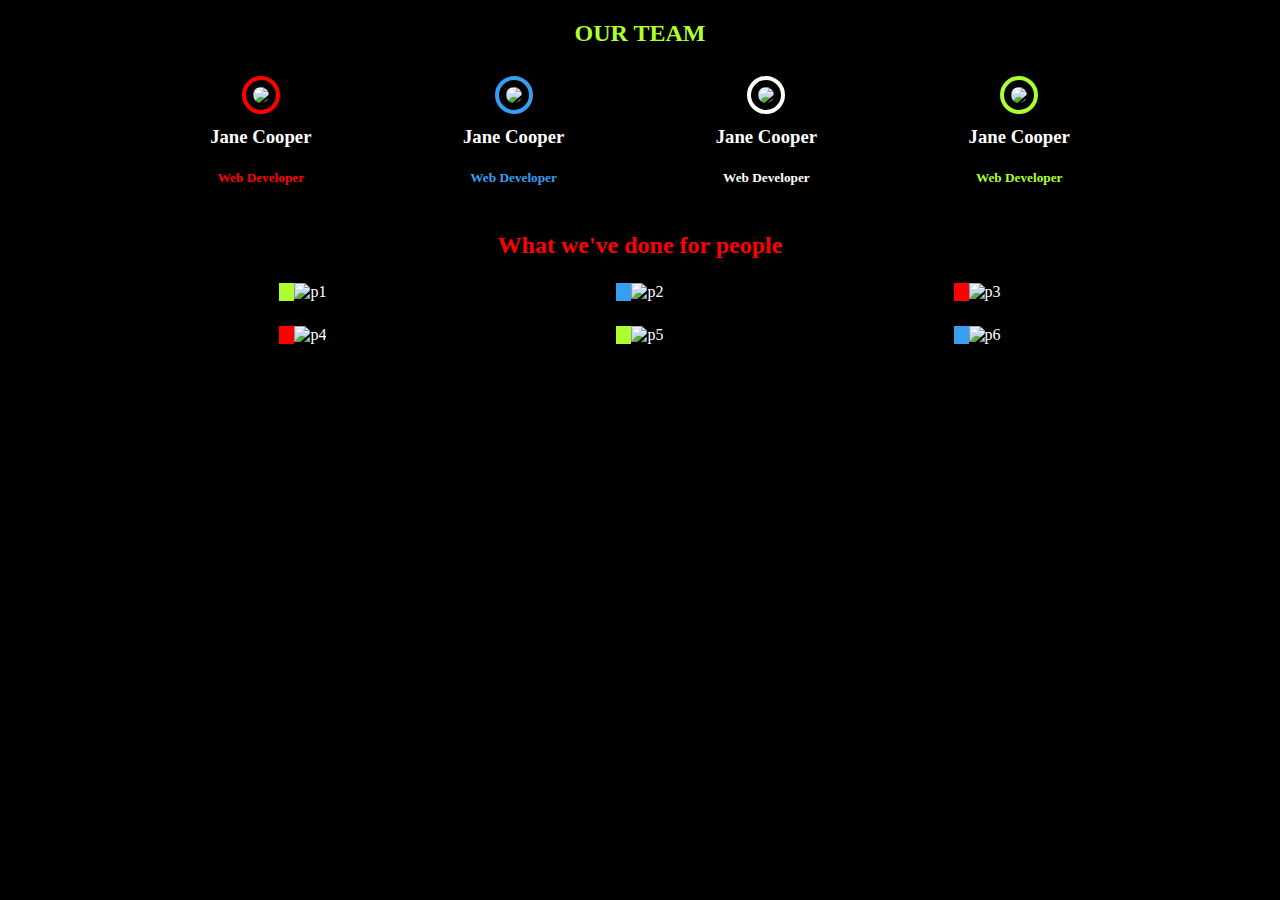
==== page2.html @ 2d2edf4d "upload page2" ====
<!DOCTYPE html>
<html lang="en">
<head>
    <meta charset="UTF-8">
    <meta http-equiv="X-UA-Compatible" content="IE=edge">
    <meta name="viewport" content="width=device-width, initial-scale=1.0">
    <title>Document</title>
    <style>
        body{
            background-color: black;
            color: white;
        }
        h2{
            text-align: center;
            color: greenyellow;
            margin-bottom: 40px;
        }
        .team-members{
            width: 80%;
            margin: auto;
            color: white;
        }
        .team-members .team-info{
            display: inline-block;
            width: 25%;
            float: left;
            text-align: center;
        }
        .clearfix{
            clear: both;
        }
        .team-members img{
            border-radius: 50%;
            border-color: black;
            outline-offset: 7px;
            outline: 4px solid;
        }
        img.img1{
            outline-color: red;
        }
        img.img2{
            outline-color:  #369ff2;
        }
        img.img3{
            outline-color: white;
        }
        img.img4{
            outline-color: greenyellow;
        }
        .job1{
            color: red;
        }
        .job2{
            color: #369ff2;
        }
        .job4{
            color: greenyellow; 
        }
        .information h3{
            text-align: center;
            color: red;
            font-size: 24px;
        }
        .info-img{
            width: 80%;
            margin: auto;
            color: white;
        }
        .info-img .Image{
            display: inline-block;
            width: 33.33333%;
            float: left;
            text-align: center;
            margin-bottom: 25px;
        }
        .Image1{
            border-left:15px solid greenyellow ;
        }
        .Image2{
            border-left:15px solid  #369ff2 ;
        }
        .Image3{
            border-left:15px solid red ;
        }
    </style>
</head>
<body>
        <div class="team">
            <h2>OUR TEAM</h2>
            <div class="team-members">
                <div class="team-info">
                    <img class="img img1" src="img/avatar.jpg">
                    <h3>Jane Cooper</h3>
                    <h5 class="job job1">Web Developer</h5>
                </div>
                <div class="team-info">
                    <img class="img img2" src="img/avatar.jpg">
                    <h3>Jane Cooper</h3>
                    <h5 class="job job2">Web Developer</h5>
                </div>
                <div class="team-info">
                    <img  class="img img3" src="img/avatar.jpg">
                    <h3>Jane Cooper</h3>
                    <h5 class="job job3">Web Developer</h5>
                </div>
                <div class="team-info">
                    <img class="img img4" src="img/avatar.jpg">
                    <h3>Jane Cooper</h3>
                    <h5 class="job job4">Web Developer</h5>
                </div>
                <div class="clearfix"></div>
            </div>
        </div>

        <div class="information">
            <h3>What we've done for people</h3>
            <div class="info-img">
                <div class=" Image">
                <img class="Image1" src="img/tech_phone.jpg" alt="p1">
                </div>
                <div class="Image">
                <img class="Image2" src="img/tech_mic.jpg" alt="p2">
                </div>
                <div class="Image">
                <img class="Image3" src="img/tech_drone.jpg" alt="p3">
                </div>
                <div class="Image">
                <img class="Image3" src="img/tech_camera.jpg" alt="p4">
                </div>
                <div class="Image">
                <img class="Image1" src="img/tech_tablet.jpg" alt="p5">
                </div>
                <div class="Image">
                <img class="Image2" src="img/tech_typewriter.jpg" alt="p6">
                </div>
            </div>
        </div>
</body>
</html>
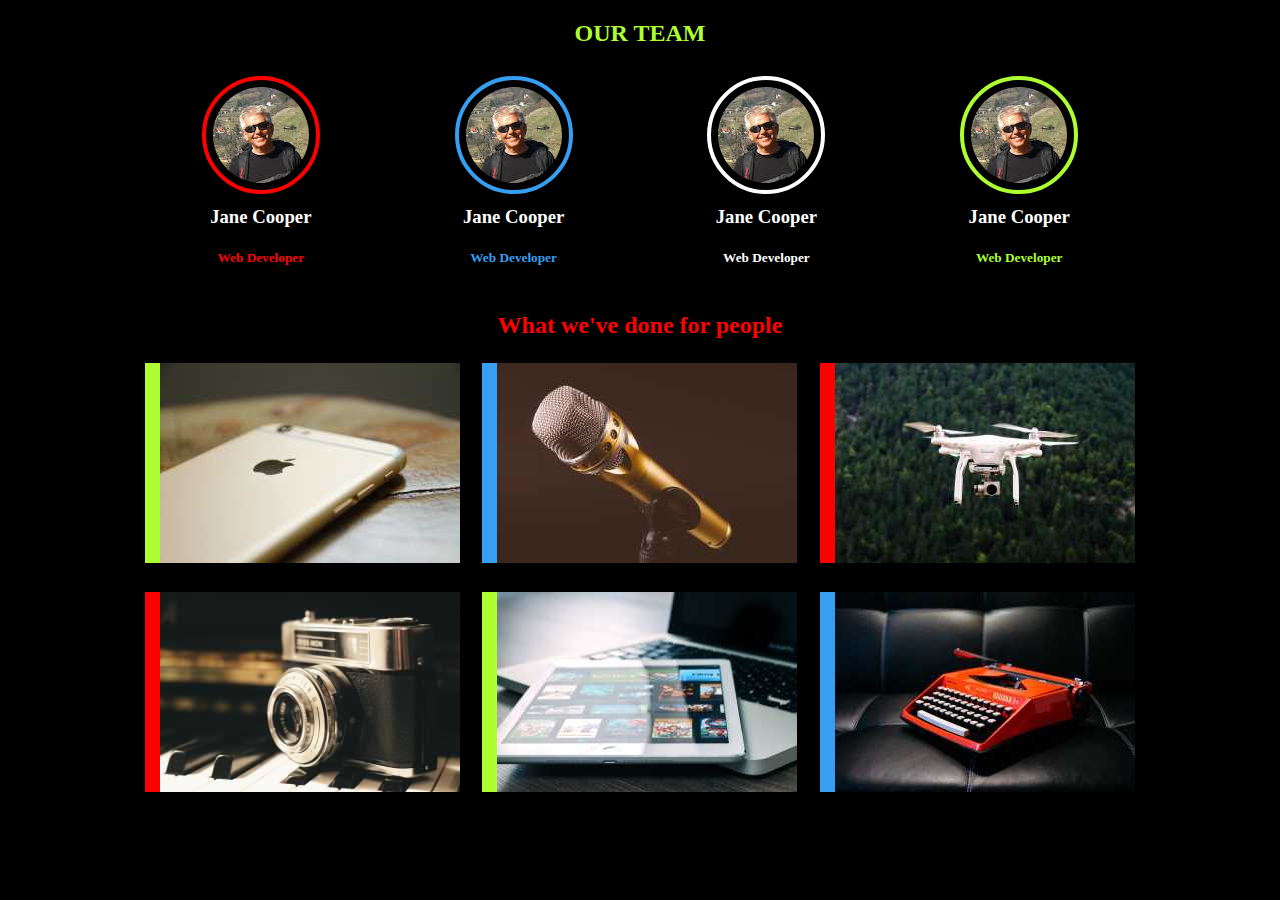
==== commit 834dc28c: "Update page2.html" ====
--- a/page2.html
+++ b/page2.html
@@ -89,22 +89,22 @@
             <h2>OUR TEAM</h2>
             <div class="team-members">
                 <div class="team-info">
-                    <img class="img img1" src="img/avatar.jpg">
+                    <img class="img img1" src="avatar.jpg">
                     <h3>Jane Cooper</h3>
                     <h5 class="job job1">Web Developer</h5>
                 </div>
                 <div class="team-info">
-                    <img class="img img2" src="img/avatar.jpg">
+                    <img class="img img2" src="avatar.jpg">
                     <h3>Jane Cooper</h3>
                     <h5 class="job job2">Web Developer</h5>
                 </div>
                 <div class="team-info">
-                    <img  class="img img3" src="img/avatar.jpg">
+                    <img  class="img img3" src="avatar.jpg">
                     <h3>Jane Cooper</h3>
                     <h5 class="job job3">Web Developer</h5>
                 </div>
                 <div class="team-info">
-                    <img class="img img4" src="img/avatar.jpg">
+                    <img class="img img4" src="avatar.jpg">
                     <h3>Jane Cooper</h3>
                     <h5 class="job job4">Web Developer</h5>
                 </div>
@@ -116,24 +116,24 @@
             <h3>What we've done for people</h3>
             <div class="info-img">
                 <div class=" Image">
-                <img class="Image1" src="img/tech_phone.jpg" alt="p1">
+                <img class="Image1" src="tech_phone.jpg" alt="p1">
                 </div>
                 <div class="Image">
-                <img class="Image2" src="img/tech_mic.jpg" alt="p2">
+                <img class="Image2" src="tech_mic.jpg" alt="p2">
                 </div>
                 <div class="Image">
-                <img class="Image3" src="img/tech_drone.jpg" alt="p3">
+                <img class="Image3" src="tech_drone.jpg" alt="p3">
                 </div>
                 <div class="Image">
-                <img class="Image3" src="img/tech_camera.jpg" alt="p4">
+                <img class="Image3" src="tech_camera.jpg" alt="p4">
                 </div>
                 <div class="Image">
-                <img class="Image1" src="img/tech_tablet.jpg" alt="p5">
+                <img class="Image1" src="tech_tablet.jpg" alt="p5">
                 </div>
                 <div class="Image">
-                <img class="Image2" src="img/tech_typewriter.jpg" alt="p6">
+                <img class="Image2" src="tech_typewriter.jpg" alt="p6">
                 </div>
             </div>
         </div>
 </body>
-</html>+</html>
